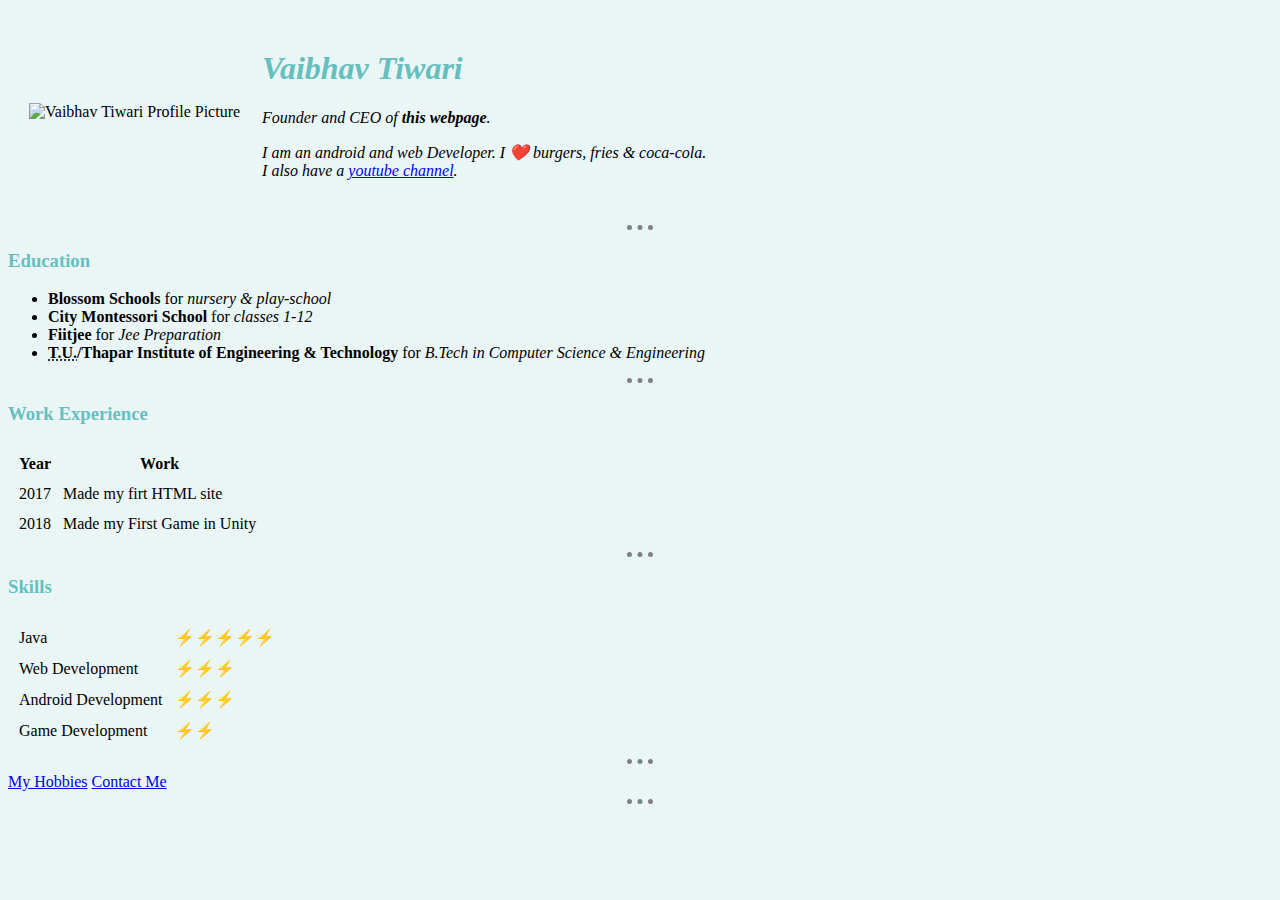
==== index.html @ fb86c1fb "Added Basic Style" ====
<!DOCTYPE html>
<html lang="en" dir="ltr">

<head>
  <meta charset="utf-8">
  <title>Vaibhav's Personal Site</title>
  <link rel="stylesheet" href="css/styles.css">
</head>

<body>
  <table cellspacing="20">
    <tr>
      <td>
        <img src="images/Vaibhav DP.png" alt="Vaibhav Tiwari Profile Picture" height="200" width="200">
      </td>
      <td>
        <h1><em>Vaibhav Tiwari<em></h1>
        <p><em>Founder and CEO of <strong>this webpage</strong>.</em></p>
        <p>I am an android and web Developer. I &#10084;&#65039; burgers, fries & <i>coca-cola</i>.<br>I also have a <a href="https://www.youtube.com/c/VaibhavTiwari27062003/videos">youtube channel</a>.</p>
      </td>
    </tr>
  </table>
  <hr size=3 noshade>
  <h3>Education</h3>
  <ul>
    <li><b>Blossom Schools</b> for <em>nursery & play-school</em></li>
    <li><b>City Montessori School</b> for <em>classes 1-12</em></li>
    <li><b>Fiitjee</b> for <em>Jee Preparation</em></li>
    <li><b><abbr title="Thapar University">T.U.</abbr>/Thapar Institute of Engineering & Technology</b> for <i>B.Tech in Computer Science & Engineering</i></li>
  </ul>
  <hr size=3 noshade>
  <h3>Work Experience</h3>
  <table cellspacing="10">
    <thead>
      <tr>
        <th>Year</th>
        <th>Work</th>
      </tr>
    </thead>
    <tbody>
      <tr>
        <td>2017</td>
        <td>Made my firt HTML site</td>
      </tr>
      <tr>
        <td>2018</td>
        <td>Made my First Game in Unity</td>
      </tr>
    </tbody>
  </table>

  <hr size=3 noshade>

  <h3>Skills</h3>
  <table cellspacing="10">
    <tr>
      <td>Java</td>
      <td>⚡⚡⚡⚡⚡</td>
    </tr>
    <tr>
      <td>Web Development</td>
      <td>⚡⚡⚡</td>
    </tr>
    <tr>
      <td>Android Development</td>
      <td>⚡⚡⚡</td>
    </tr>
    <tr>
      <td>Game Development</td>
      <td>⚡⚡</td>
    </tr>
</table>

  <hr size=3 noshade>
  <a href="hobbies.html">My Hobbies</a>
  <a href="contactme.html">Contact Me</a>
  <hr size=3 noshade>
  <!--going to add styles now XD-->

</html>
---- css/styles.css ----
body{
  background-color: #EAF6F6;
}

h1{
  color: #66BFBF;
}

h3{
color: #66BFBF;
}

hr{
  background-color: #EAF6F6;
  border-color: grey;
  border-style: none;
  border-top-style:dotted ;
  border-width: 5px;
  width: 2%;
}
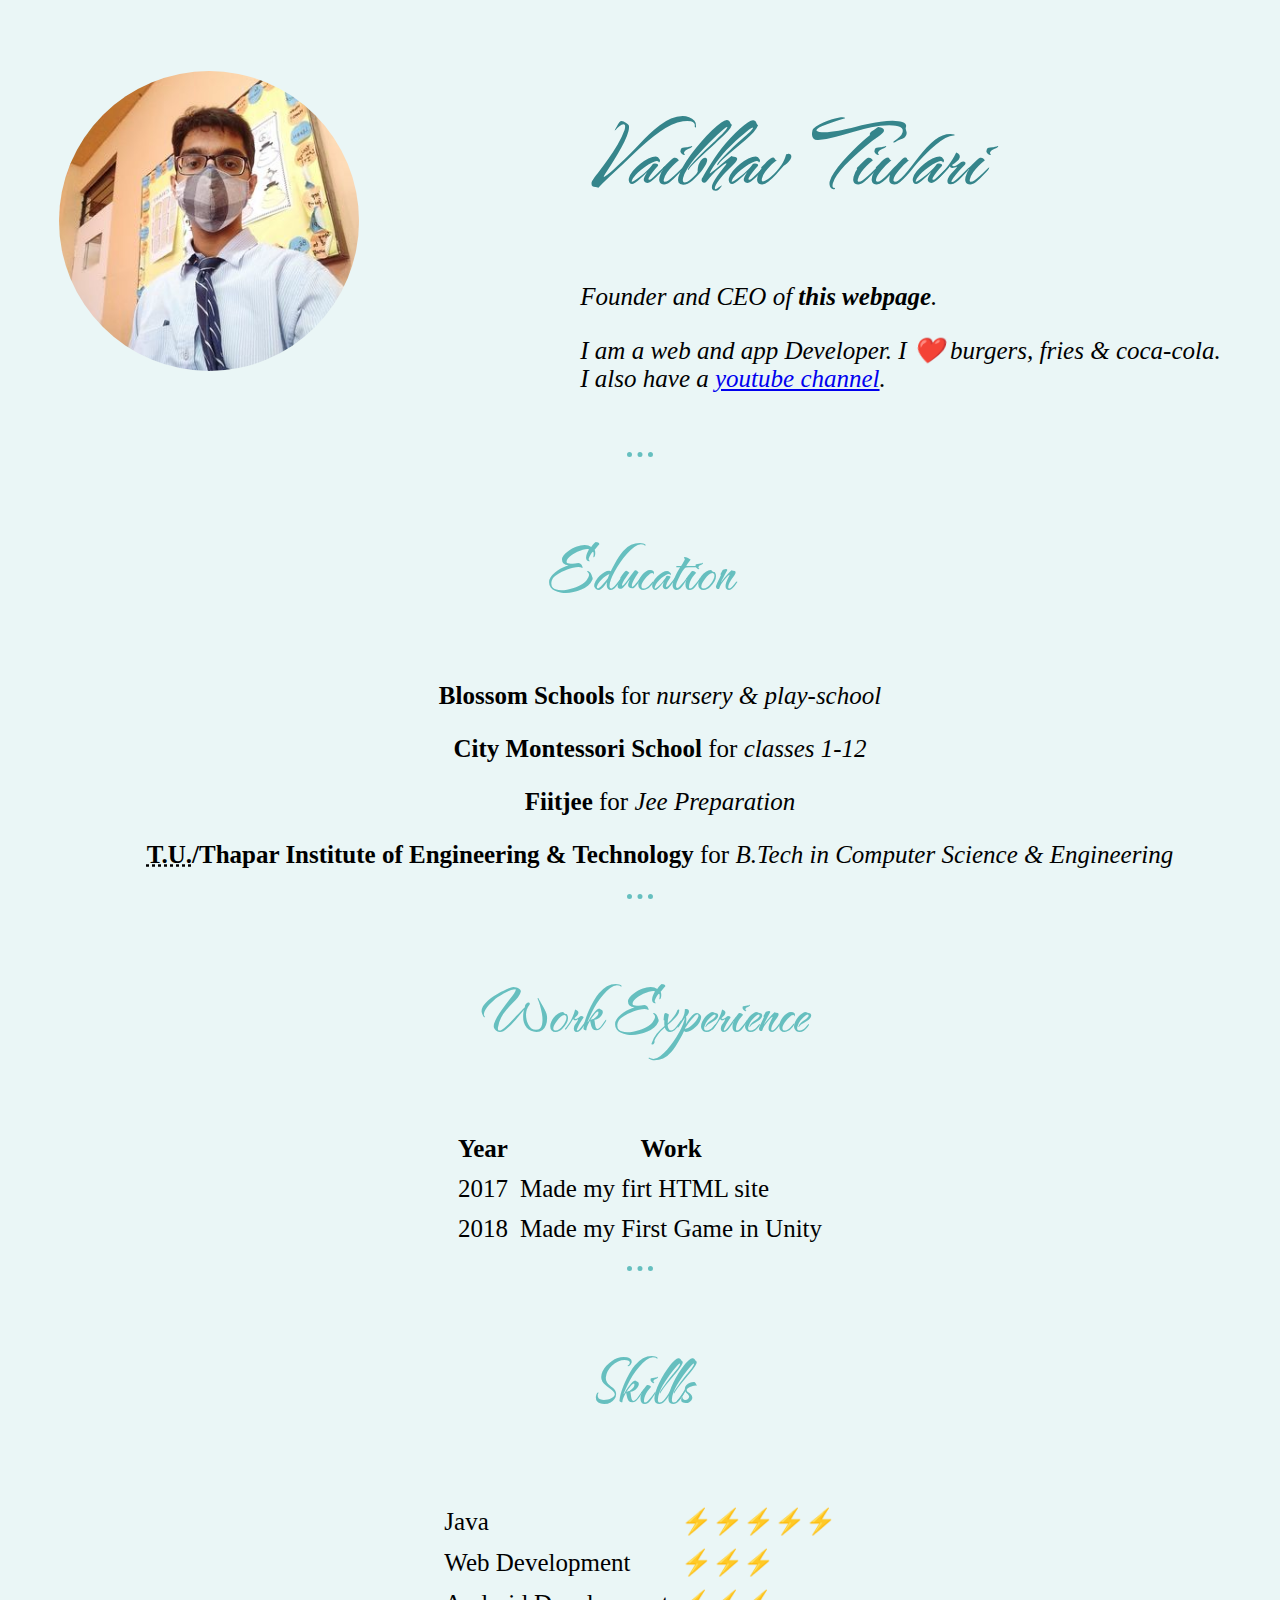
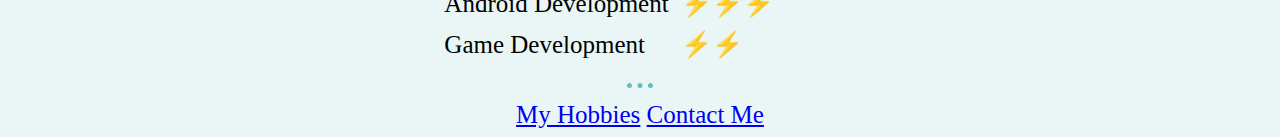
==== commit 66bb8809: "Styles the website v1.1" ====
--- a/index.html
+++ b/index.html
@@ -3,30 +3,34 @@
 
 <head>
   <meta charset="utf-8">
-  <title>Vaibhav's Personal Site</title>
-  <link rel="stylesheet" href="css/styles.css">
+  <link rel="preconnect" href="https://fonts.googleapis.com">
+<link rel="preconnect" href="https://fonts.gstatic.com" crossorigin>
+<link rel="stylesheet" href="css/styles.css">
+<link href="https://fonts.googleapis.com/css2?family=The+Nautigal&display=swap" rel="stylesheet">
 </head>
 
 <body>
+  <center>
+
   <table cellspacing="20">
     <tr>
-      <td>
-        <img src="images/Vaibhav DP.png" alt="Vaibhav Tiwari Profile Picture" height="200" width="200">
+      <td >
+        <img   height="300" width="300" src="images\final dp.jpg" alt="Vaibhav Tiwari Profile Picture">
       </td>
-      <td>
+      <td style="padding-left:200px;">
         <h1><em>Vaibhav Tiwari<em></h1>
         <p><em>Founder and CEO of <strong>this webpage</strong>.</em></p>
-        <p>I am an android and web Developer. I &#10084;&#65039; burgers, fries & <i>coca-cola</i>.<br>I also have a <a href="https://www.youtube.com/c/VaibhavTiwari27062003/videos">youtube channel</a>.</p>
+        <p>I am a web and app Developer. I &#10084;&#65039; burgers, fries & <i>coca-cola</i>.<br>I also have a <a href="https://www.youtube.com/c/VaibhavTiwari27062003/videos">youtube channel</a>.</p>
       </td>
     </tr>
   </table>
   <hr size=3 noshade>
   <h3>Education</h3>
   <ul>
-    <li><b>Blossom Schools</b> for <em>nursery & play-school</em></li>
-    <li><b>City Montessori School</b> for <em>classes 1-12</em></li>
-    <li><b>Fiitjee</b> for <em>Jee Preparation</em></li>
-    <li><b><abbr title="Thapar University">T.U.</abbr>/Thapar Institute of Engineering & Technology</b> for <i>B.Tech in Computer Science & Engineering</i></li>
+    <p><b>Blossom Schools</b> for <em>nursery & play-school</em></p>
+    <p><b>City Montessori School</b> for <em>classes 1-12</em></p>
+    <p><b>Fiitjee</b> for <em>Jee Preparation</em></p>
+    <p><b><abbr title="Thapar University">T.U.</abbr>/Thapar Institute of Engineering & Technology</b> for <i>B.Tech in Computer Science & Engineering</i></p>
   </ul>
   <hr size=3 noshade>
   <h3>Work Experience</h3>
@@ -74,7 +78,8 @@
   <hr size=3 noshade>
   <a href="hobbies.html">My Hobbies</a>
   <a href="contactme.html">Contact Me</a>
-  <hr size=3 noshade>
+
+</center>
   <!--going to add styles now XD-->
 
 </html>
--- a/css/styles.css
+++ b/css/styles.css
@@ -1,20 +1,39 @@
 body{
   background-color: #EAF6F6;
+  text-align: center;
+  align-items: center;
+  align-content: center;
+  font-size: 25px;
 }
 
 h1{
-  color: #66BFBF;
+  color: #35858B;
+  font-family: 'The Nautigal', cursive;
+  font-size: 100px;
 }
+
+a,p,th,td{
+  font-family: 'Caveat', cursive;
+}
+
+img{
+  border-radius:100%;
+}
+
 
 h3{
 color: #66BFBF;
+font-family: 'The Nautigal', cursive;
+font-size: 70px;
+text-align:center;
 }
 
 hr{
   background-color: #EAF6F6;
-  border-color: grey;
+  border-color: #66BFBF ;
   border-style: none;
   border-top-style:dotted ;
   border-width: 5px;
   width: 2%;
+
 }
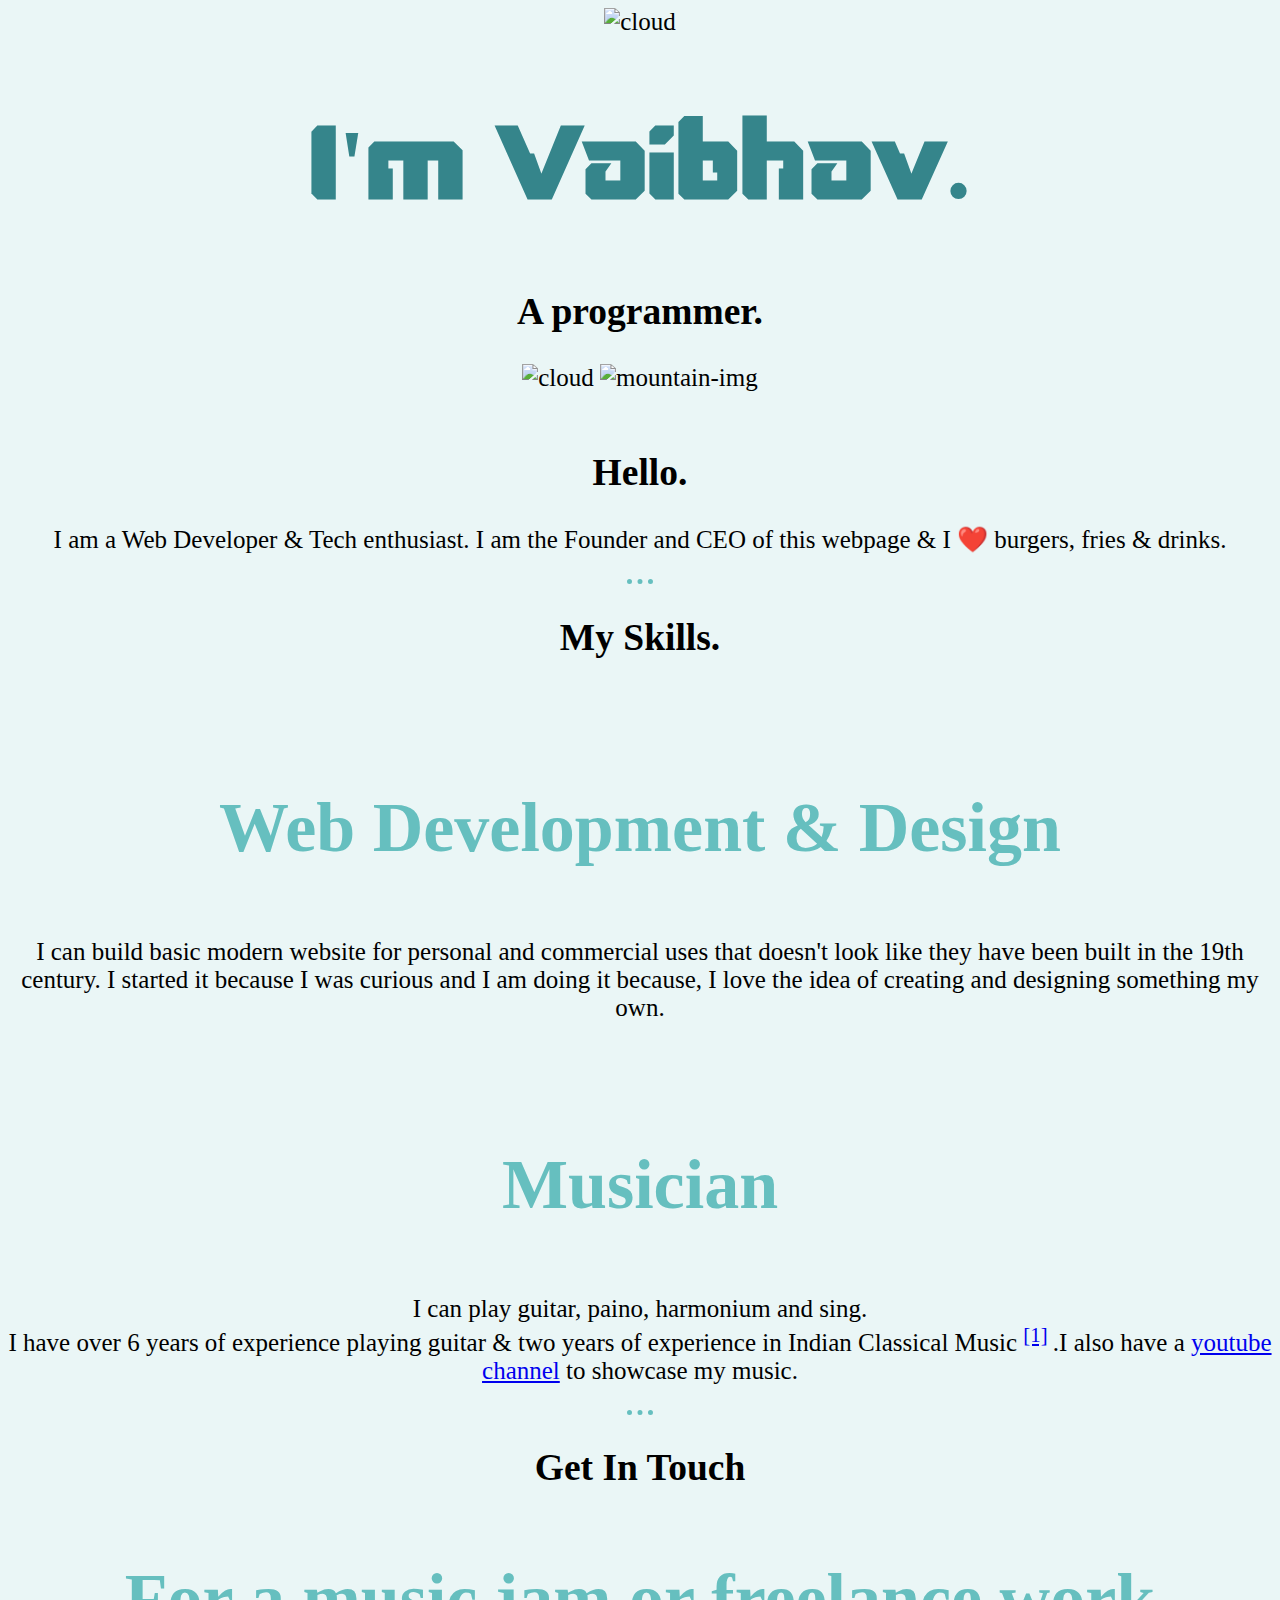
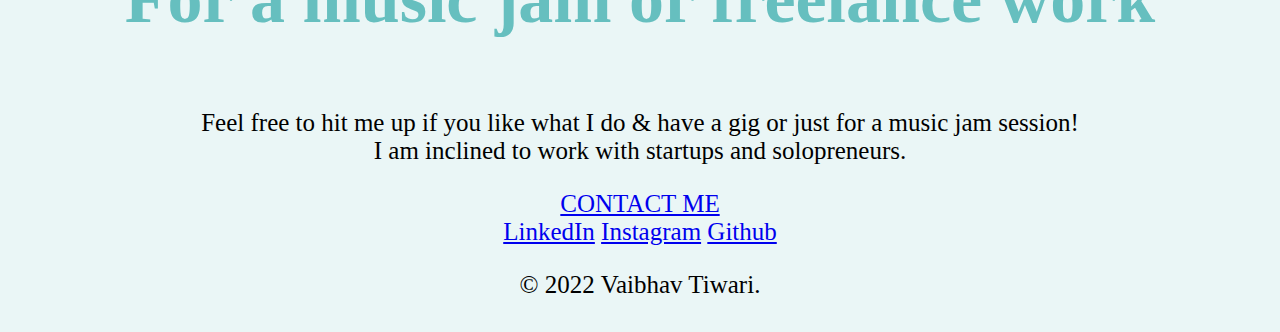
==== commit ef4563a4: "fixed major bug ,link styleshhet" ====
--- a/index.html
+++ b/index.html
@@ -2,84 +2,70 @@
 <html lang="en" dir="ltr">
 
 <head>
-  <meta charset="utf-8">
-  <link rel="preconnect" href="https://fonts.googleapis.com">
-<link rel="preconnect" href="https://fonts.gstatic.com" crossorigin>
-<link rel="stylesheet" href="css/styles.css">
-<link href="https://fonts.googleapis.com/css2?family=The+Nautigal&display=swap" rel="stylesheet">
+  <meta charset="utf-8" />
+  <title>Vaibhav Tiwari</title>
+  <link rel="stylesheet" href="css/styles.css" />
+  <link rel="apple-touch-icon" sizes="180x180" href="apple-touch-icon.png" />
+  <link rel="icon" type="image/png" sizes="32x32" href="favicon-32x32.png" />
+  <link rel="icon" type="image/png" sizes="16x16" href="favicon-16x16.png" />
+  <link rel="manifest" href="/site.webmanifest" />
+  <link rel="preconnect" href="https://fonts.googleapis.com" />
+  <link rel="preconnect" href="https://fonts.gstatic.com" crossorigin />
+  <link href="https://fonts.googleapis.com/css2?family=Sacramento&display=swap" rel="stylesheet" />
+  <link href="https://fonts.googleapis.com/css2?family=Merriweather&display=swap" rel="stylesheet" />
+  <link href="https://fonts.googleapis.com/css2?family=Montserrat&display=swap" rel="stylesheet" />
 </head>
 
 <body>
-  <center>
+  <div class="top-container">
+    <img class="top-cloud" src="images/cloud.png" alt="cloud" />
+    <h1>I'm Vaibhav.</h1>
+    <h2 id="ipro"> A <span id="pro">pro</span>grammer. </h2>
+    <img class="bottom-cloud" src="images/cloud.png" alt="cloud" />
+    <img src="images/mountain.png" alt="mountain-img" />
+  </div>
 
-  <table cellspacing="20">
-    <tr>
-      <td >
-        <img   height="300" width="300" src="images\final dp.jpg" alt="Vaibhav Tiwari Profile Picture">
-      </td>
-      <td style="padding-left:200px;">
-        <h1><em>Vaibhav Tiwari<em></h1>
-        <p><em>Founder and CEO of <strong>this webpage</strong>.</em></p>
-        <p>I am a web and app Developer. I &#10084;&#65039; burgers, fries & <i>coca-cola</i>.<br>I also have a <a href="https://www.youtube.com/c/VaibhavTiwari27062003/videos">youtube channel</a>.</p>
-      </td>
-    </tr>
-  </table>
-  <hr size=3 noshade>
-  <h3>Education</h3>
-  <ul>
-    <p><b>Blossom Schools</b> for <em>nursery & play-school</em></p>
-    <p><b>City Montessori School</b> for <em>classes 1-12</em></p>
-    <p><b>Fiitjee</b> for <em>Jee Preparation</em></p>
-    <p><b><abbr title="Thapar University">T.U.</abbr>/Thapar Institute of Engineering & Technology</b> for <i>B.Tech in Computer Science & Engineering</i></p>
-  </ul>
-  <hr size=3 noshade>
-  <h3>Work Experience</h3>
-  <table cellspacing="10">
-    <thead>
-      <tr>
-        <th>Year</th>
-        <th>Work</th>
-      </tr>
-    </thead>
-    <tbody>
-      <tr>
-        <td>2017</td>
-        <td>Made my firt HTML site</td>
-      </tr>
-      <tr>
-        <td>2018</td>
-        <td>Made my First Game in Unity</td>
-      </tr>
-    </tbody>
-  </table>
+  <div class="middle-container">
+    <div class="profile">
+      <img class="dp" src="images\final dp.png" alt="">
+      <h2>Hello.</h2>
+      <p>I am a Web Developer & Tech enthusiast. I am the Founder and CEO of this webpage & I ❤️ burgers, fries & drinks.</p>
+    </div>
+    <hr>
+    <div class="skills">
+      <h2>My Skills.</h2>
+      <div class="skill-row">
+        <img class="webd" src="C:\Users\tiwar\Downloads\coding.png" alt="">
+        <h3>Web Development & Design</h3>
+        <p>I can build basic modern website for personal and commercial uses that doesn't look like they have been built in the 19th century.
+        I started it because I was curious and I am doing it because, I love the idea of creating and designing something my own.</p>
+      </div>
+      <div class="skill-row">
+        <img class="guitar" src="C:\Users\tiwar\Downloads\electric-guitar.png" alt="">
+        <h3>Musician</h3>
+        <p>I can play guitar, paino, harmonium and sing.<br /> I have over 6 years of experience playing guitar & two years of experience in Indian Classical Music
+          <sup><a href="https://en.wikipedia.org/wiki/Indian_classical_music">[1]</a>
+          </sup>.I also have a <a href="https://www.youtube.com/c/VaibhavTiwari27062003/videos">youtube channel</a> to showcase my music.
+        </p>
+      </div>
+    </div>
+    <hr>
+    <div class="contact-me">
+      <h2>Get In Touch</h2>
+      <h3>For a music jam or freelance work</h3>
+      <p>Feel free to hit me up if you like what I do & have a gig or just for a music jam session! <br />I am inclined to work with startups and solopreneurs.</p>
+      <a class="btn" href="mailto:name@email.com">CONTACT ME</a>
+    </div>
+  </div>
 
-  <hr size=3 noshade>
 
-  <h3>Skills</h3>
-  <table cellspacing="10">
-    <tr>
-      <td>Java</td>
-      <td>⚡⚡⚡⚡⚡</td>
-    </tr>
-    <tr>
-      <td>Web Development</td>
-      <td>⚡⚡⚡</td>
-    </tr>
-    <tr>
-      <td>Android Development</td>
-      <td>⚡⚡⚡</td>
-    </tr>
-    <tr>
-      <td>Game Development</td>
-      <td>⚡⚡</td>
-    </tr>
-</table>
+  <div class="bottom-container">
+    <a class="footer-link" href="https://www.linkedin.com/in/vaibhav-tiwari-4708bb221/">LinkedIn</a>
+    <a class="footer-link" href="https://www.instagram.com/tiwarivaibhavin/">Instagram</a>
+    <a class="footer-link" href="https://github.com/vteam27">Github</a>
+    <p>© 2022 Vaibhav Tiwari.</p>
+  </div>
 
-  <hr size=3 noshade>
-  <a href="hobbies.html">My Hobbies</a>
-  <a href="contactme.html">Contact Me</a>
-
-</center>
-  <!--going to add styles now XD-->
+</body>
 
 </html>
--- a/css/styles.css
+++ b/css/styles.css
@@ -8,18 +8,18 @@
 
 h1{
   color: #35858B;
-  font-family: 'The Nautigal', cursive;
+  font-family: 'Mechanismo-Regular', cursive;
   font-size: 100px;
 }
 
-a,p,th,td{
-  font-family: 'Caveat', cursive;
+@font-face {
+    font-family: Mechanismo-Regular;
+    src: url(../fonts/Mechanismo-Regular.ttf);
 }
 
-img{
-  border-radius:100%;
+label,li,p,th,td{
+  font-family: 'Mali', cursive;
 }
-
 
 h3{
 color: #66BFBF;
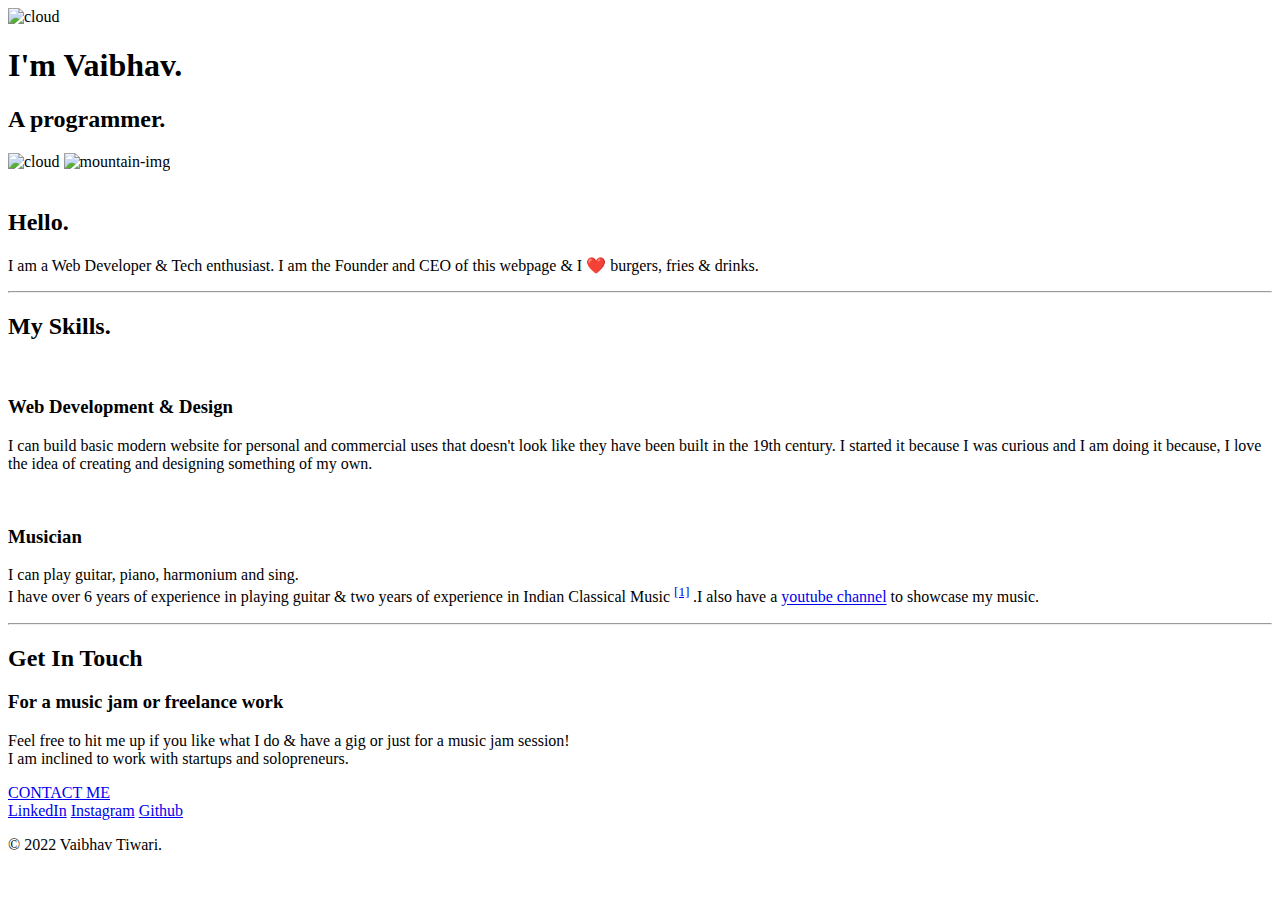
==== commit 73d43be8: "rough personalization" ====
--- a/index.html
+++ b/index.html
@@ -4,7 +4,7 @@
 <head>
   <meta charset="utf-8" />
   <title>Vaibhav Tiwari</title>
-  <link rel="stylesheet" href="css/styles.css" />
+  <link rel="stylesheet" href="CSS/styles.css" />
   <link rel="apple-touch-icon" sizes="180x180" href="apple-touch-icon.png" />
   <link rel="icon" type="image/png" sizes="32x32" href="favicon-32x32.png" />
   <link rel="icon" type="image/png" sizes="16x16" href="favicon-16x16.png" />
@@ -35,15 +35,15 @@
     <div class="skills">
       <h2>My Skills.</h2>
       <div class="skill-row">
-        <img class="webd" src="C:\Users\tiwar\Downloads\coding.png" alt="">
+        <img class="webd" src="images\coding.png" alt="">
         <h3>Web Development & Design</h3>
         <p>I can build basic modern website for personal and commercial uses that doesn't look like they have been built in the 19th century.
-        I started it because I was curious and I am doing it because, I love the idea of creating and designing something my own.</p>
+        I started it because I was curious and I am doing it because, I love the idea of creating and designing something of my own.</p>
       </div>
       <div class="skill-row">
-        <img class="guitar" src="C:\Users\tiwar\Downloads\electric-guitar.png" alt="">
+        <img class="guitar" src="images\electric-guitar.png" alt="">
         <h3>Musician</h3>
-        <p>I can play guitar, paino, harmonium and sing.<br /> I have over 6 years of experience playing guitar & two years of experience in Indian Classical Music
+        <p>I can play guitar, piano, harmonium and sing.<br /> I have over 6 years of experience in playing guitar & two years of experience in Indian Classical Music
           <sup><a href="https://en.wikipedia.org/wiki/Indian_classical_music">[1]</a>
           </sup>.I also have a <a href="https://www.youtube.com/c/VaibhavTiwari27062003/videos">youtube channel</a> to showcase my music.
         </p>
@@ -54,7 +54,7 @@
       <h2>Get In Touch</h2>
       <h3>For a music jam or freelance work</h3>
       <p>Feel free to hit me up if you like what I do & have a gig or just for a music jam session! <br />I am inclined to work with startups and solopreneurs.</p>
-      <a class="btn" href="mailto:name@email.com">CONTACT ME</a>
+      <a class="btn" href="mailto:tiwarivaibhavin@gmail.com">CONTACT ME</a>
     </div>
   </div>
 
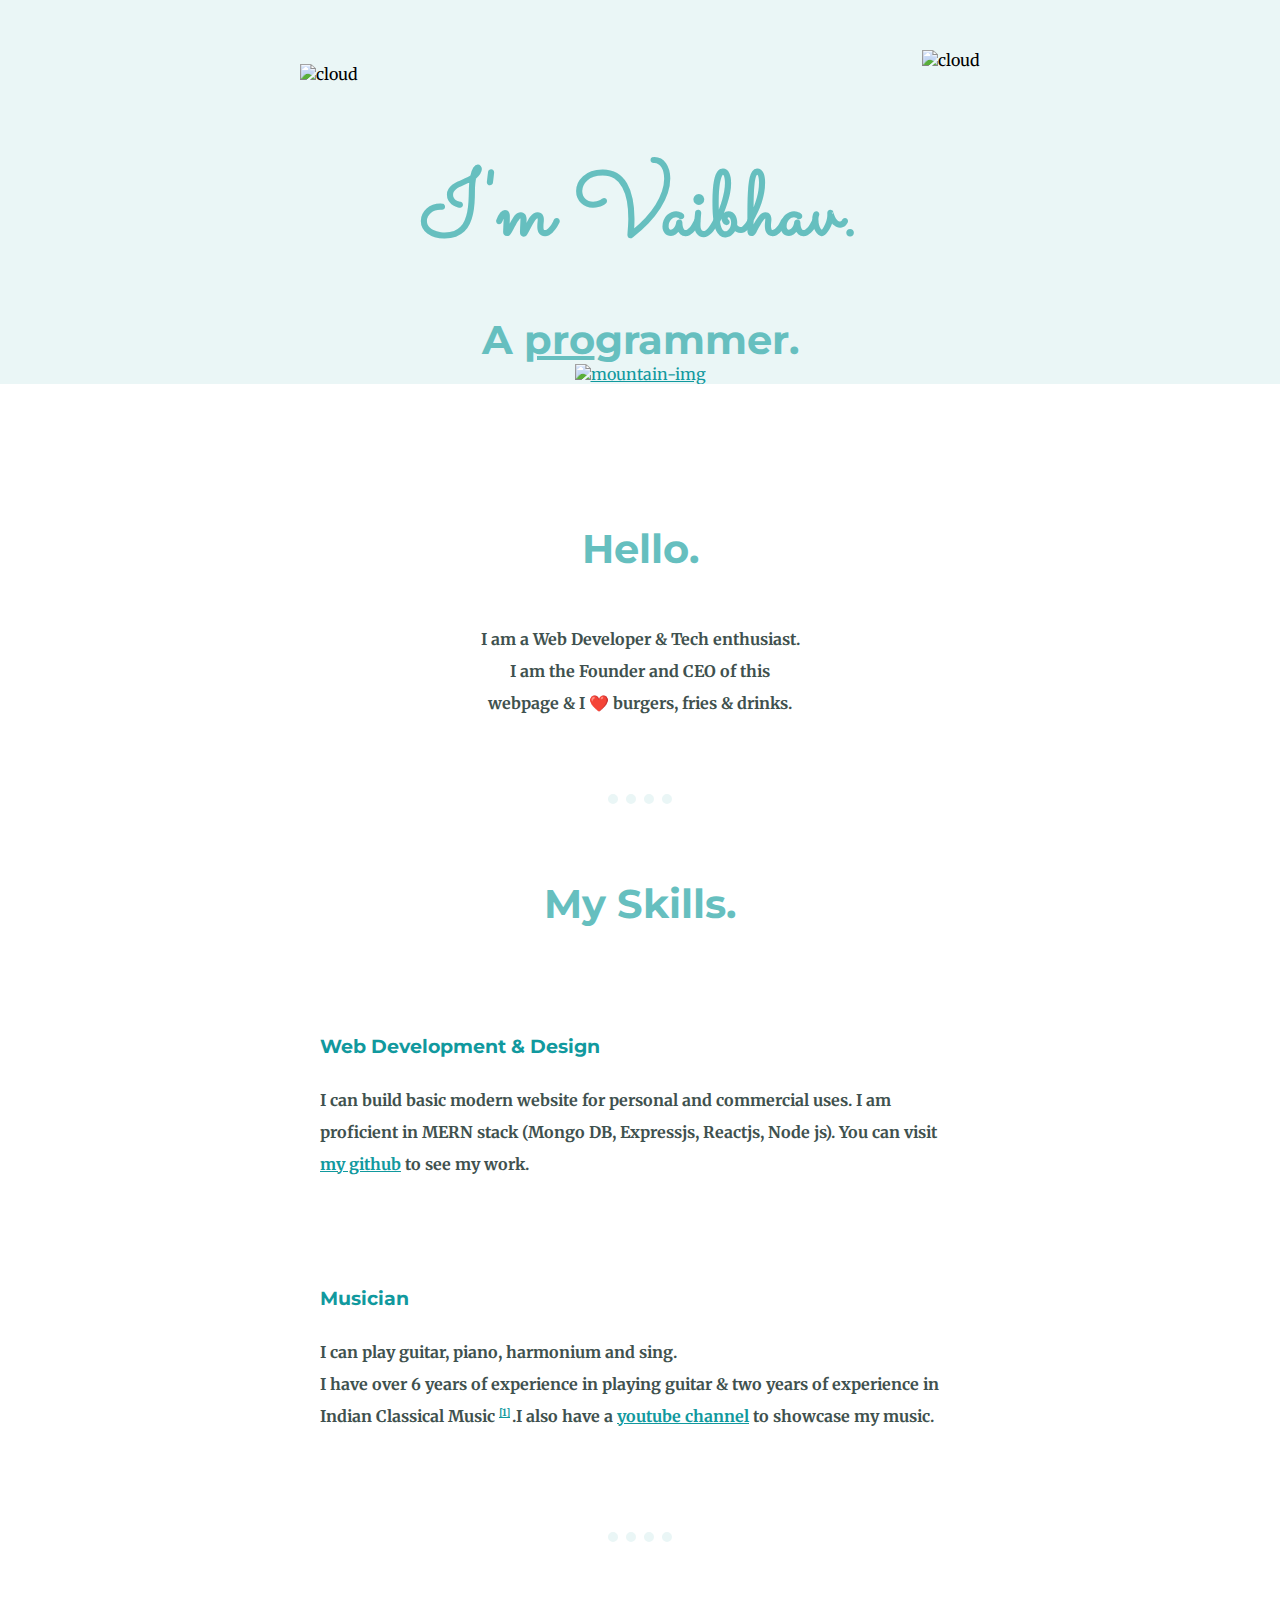
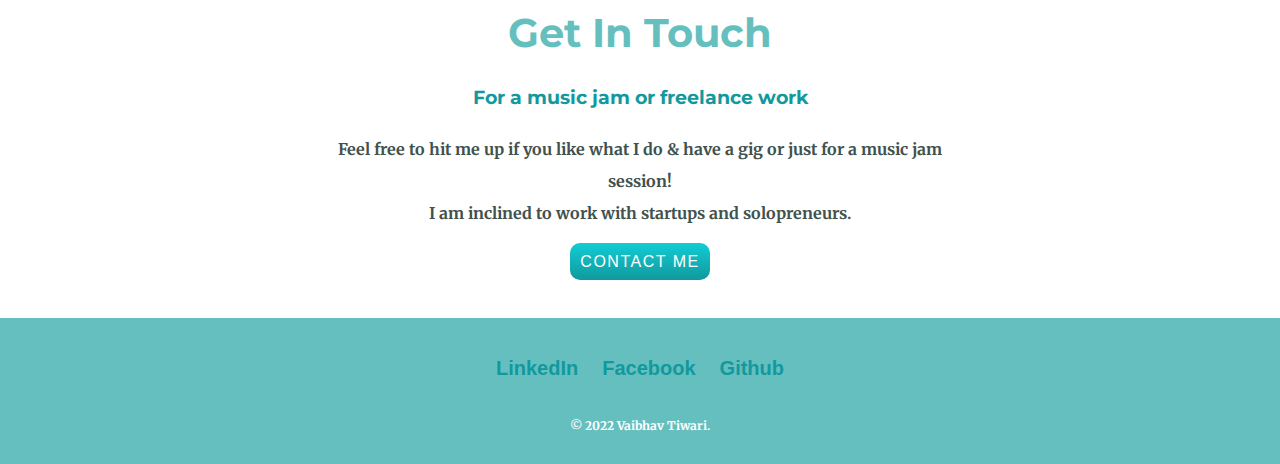
==== commit 9fabcc44: "Cleaned up code" ====
--- a/index.html
+++ b/index.html
@@ -1,71 +1,130 @@
 <!DOCTYPE html>
 <html lang="en" dir="ltr">
+    <head>
+        <meta charset="utf-8" />
+        <title>Vaibhav Tiwari</title>
+        <link rel="stylesheet" href="css/styles.css" />
+        <link
+            rel="apple-touch-icon"
+            sizes="180x180"
+            href="apple-touch-icon.png"
+        />
+        <link
+            rel="icon"
+            type="image/png"
+            sizes="32x32"
+            href="favicon-32x32.png"
+        />
+        <link
+            rel="icon"
+            type="image/png"
+            sizes="16x16"
+            href="favicon-16x16.png"
+        />
+        <link rel="manifest" href="/site.webmanifest" />
+        <link rel="preconnect" href="https://fonts.googleapis.com" />
+        <link rel="preconnect" href="https://fonts.gstatic.com" crossorigin />
+        <link
+            href="https://fonts.googleapis.com/css2?family=Sacramento&display=swap"
+            rel="stylesheet"
+        />
+        <link
+            href="https://fonts.googleapis.com/css2?family=Merriweather&display=swap"
+            rel="stylesheet"
+        />
+        <link
+            href="https://fonts.googleapis.com/css2?family=Montserrat&display=swap"
+            rel="stylesheet"
+        />
+    </head>
 
-<head>
-  <meta charset="utf-8" />
-  <title>Vaibhav Tiwari</title>
-  <link rel="stylesheet" href="CSS/styles.css" />
-  <link rel="apple-touch-icon" sizes="180x180" href="apple-touch-icon.png" />
-  <link rel="icon" type="image/png" sizes="32x32" href="favicon-32x32.png" />
-  <link rel="icon" type="image/png" sizes="16x16" href="favicon-16x16.png" />
-  <link rel="manifest" href="/site.webmanifest" />
-  <link rel="preconnect" href="https://fonts.googleapis.com" />
-  <link rel="preconnect" href="https://fonts.gstatic.com" crossorigin />
-  <link href="https://fonts.googleapis.com/css2?family=Sacramento&display=swap" rel="stylesheet" />
-  <link href="https://fonts.googleapis.com/css2?family=Merriweather&display=swap" rel="stylesheet" />
-  <link href="https://fonts.googleapis.com/css2?family=Montserrat&display=swap" rel="stylesheet" />
-</head>
+    <body>
+        <div class="top-container">
+            <img class="top-cloud" src="images/cloud.png" alt="cloud" />
+            <h1>I'm Vaibhav.</h1>
+            <h2 id="ipro">A <span id="pro">pro</span>grammer.</h2>
+            <img class="bottom-cloud" src="images/cloud.png" alt="cloud" />
+            <a href="file:///D:/Dev/Web%20Dev/My%20Website/CV/college.txt"
+                ><img src="images/mountain.png" alt="mountain-img"
+            /></a>
+        </div>
 
-<body>
-  <div class="top-container">
-    <img class="top-cloud" src="images/cloud.png" alt="cloud" />
-    <h1>I'm Vaibhav.</h1>
-    <h2 id="ipro"> A <span id="pro">pro</span>grammer. </h2>
-    <img class="bottom-cloud" src="images/cloud.png" alt="cloud" />
-    <img src="images/mountain.png" alt="mountain-img" />
-  </div>
+        <div class="middle-container">
+            <div class="profile">
+                <img class="dp" src="images\final dp.png" alt="" />
+                <h2>Hello.</h2>
+                <p>
+                    I am a Web Developer & Tech enthusiast. I am the Founder and
+                    CEO of this webpage & I ❤️ burgers, fries & drinks.
+                </p>
+            </div>
+            <hr />
+            <div class="skills">
+                <h2>My Skills.</h2>
+                <div class="skill-row">
+                    <img class="webd" src="images\coding.png" alt="" />
+                    <h3>Web Development & Design</h3>
+                    <p>
+                        I can build basic modern website for personal and
+                        commercial uses. I am proficient in MERN stack (Mongo
+                        DB, Expressjs, Reactjs, Node js). You can visit
+                        <a href="https://github.com/vteam27">my github</a> to
+                        see my work.
+                    </p>
+                </div>
+                <div class="skill-row">
+                    <img
+                        class="guitar"
+                        src="images\electric-guitar.png"
+                        alt=""
+                    />
+                    <h3>Musician</h3>
+                    <p>
+                        I can play guitar, piano, harmonium and sing.<br />
+                        I have over 6 years of experience in playing guitar &
+                        two years of experience in Indian Classical Music
+                        <sup
+                            ><a
+                                href="https://en.wikipedia.org/wiki/Indian_classical_music"
+                                >[1]</a
+                            > </sup
+                        >.I also have a
+                        <a
+                            href="https://www.youtube.com/c/VaibhavTiwari27062003/videos"
+                            >youtube channel</a
+                        >
+                        to showcase my music.
+                    </p>
+                </div>
+            </div>
+            <hr />
+            <div class="contact-me">
+                <h2>Get In Touch</h2>
+                <h3>For a music jam or freelance work</h3>
+                <p>
+                    Feel free to hit me up if you like what I do & have a gig or
+                    just for a music jam session! <br />I am inclined to work
+                    with startups and solopreneurs.
+                </p>
+                <a class="btn" href="mailto:tiwarivaibhavin@gmail.com"
+                    >CONTACT ME</a
+                >
+            </div>
+        </div>
 
-  <div class="middle-container">
-    <div class="profile">
-      <img class="dp" src="images\final dp.png" alt="">
-      <h2>Hello.</h2>
-      <p>I am a Web Developer & Tech enthusiast. I am the Founder and CEO of this webpage & I ❤️ burgers, fries & drinks.</p>
-    </div>
-    <hr>
-    <div class="skills">
-      <h2>My Skills.</h2>
-      <div class="skill-row">
-        <img class="webd" src="images\coding.png" alt="">
-        <h3>Web Development & Design</h3>
-        <p>I can build basic modern website for personal and commercial uses that doesn't look like they have been built in the 19th century.
-        I started it because I was curious and I am doing it because, I love the idea of creating and designing something of my own.</p>
-      </div>
-      <div class="skill-row">
-        <img class="guitar" src="images\electric-guitar.png" alt="">
-        <h3>Musician</h3>
-        <p>I can play guitar, piano, harmonium and sing.<br /> I have over 6 years of experience in playing guitar & two years of experience in Indian Classical Music
-          <sup><a href="https://en.wikipedia.org/wiki/Indian_classical_music">[1]</a>
-          </sup>.I also have a <a href="https://www.youtube.com/c/VaibhavTiwari27062003/videos">youtube channel</a> to showcase my music.
-        </p>
-      </div>
-    </div>
-    <hr>
-    <div class="contact-me">
-      <h2>Get In Touch</h2>
-      <h3>For a music jam or freelance work</h3>
-      <p>Feel free to hit me up if you like what I do & have a gig or just for a music jam session! <br />I am inclined to work with startups and solopreneurs.</p>
-      <a class="btn" href="mailto:tiwarivaibhavin@gmail.com">CONTACT ME</a>
-    </div>
-  </div>
-
-
-  <div class="bottom-container">
-    <a class="footer-link" href="https://www.linkedin.com/in/vaibhav-tiwari-4708bb221/">LinkedIn</a>
-    <a class="footer-link" href="https://www.instagram.com/tiwarivaibhavin/">Instagram</a>
-    <a class="footer-link" href="https://github.com/vteam27">Github</a>
-    <p>© 2022 Vaibhav Tiwari.</p>
-  </div>
-
-</body>
-
+        <div class="bottom-container">
+            <a
+                class="footer-link"
+                href="https://www.linkedin.com/in/vaibhav-tiwari-4708bb221/"
+                >LinkedIn</a
+            >
+            <a
+                class="footer-link"
+                href="https://www.facebook.com/tiwarivaibhavin"
+                >Facebook</a
+            >
+            <a class="footer-link" href="https://github.com/vteam27">Github</a>
+            <p>© 2022 Vaibhav Tiwari.</p>
+        </div>
+    </body>
 </html>
--- a/css/styles.css
+++ b/css/styles.css
@@ -0,0 +1,167 @@
+body {
+  text-align: center;
+  margin: 0;
+  font-family: "Merriweather", serif;
+}
+
+h1 {
+  color: #66BFBF;
+  /* font size 100% = 16px = 1em   1rem is root em & not dynamic, rem > em */
+  margin: 50px auto 0;
+  font-size: 562.5%;
+  font-family: "Sacramento", cursive;
+}
+
+h2 {
+  font-family: "Montserrat", sans-serif;
+  color: #66BFBF;
+  font-size: 2.5rem;
+}
+
+h3 {
+  font-family: "Montserrat", sans-serif;
+  color: #11999E;
+  font-weight: bolder;
+
+}
+
+p{
+  font-family:"Merriweather", serif ;
+  color: #40514E;
+  font-weight: bold;
+}
+
+a{
+  color: #11999E;
+}
+
+sup {
+  font-size: 10px;
+}
+
+hr{
+  width:5%;
+  border-style: none;
+  border-top-style: dotted;
+  border-color: #EAF6F6;
+  border-width: 10px;
+  margin:75px auto;
+}
+
+.top-container {
+  background-color: #EAF6F6;
+  padding-top: 100px;
+  position: relative;
+}
+
+.contact-me{
+  width: 50%;
+  line-height: 2rem;
+  margin: auto;
+  padding-bottom: 20px;
+}
+
+.profile{
+  width: 25%;
+  margin: auto;
+  padding-top: 60px;
+  line-height: 2;
+}
+
+.dp{
+  width: 60%;
+}
+
+.top-cloud {
+  position: absolute;
+  right: 300px;
+  top: 50px;
+}
+
+.bottom-cloud {
+  position: absolute;
+  bottom: 300px;
+  left: 300px;
+}
+
+
+  .skill-row{
+    margin:100px auto;
+    width: 50%;
+    text-align: left;
+    line-height: 2;
+  }
+
+.webd {
+  width: 25%;
+  float: left;
+  margin-right: 30px;
+}
+
+.guitar {
+  width: 25%;
+  float: right;
+  margin-left: 30px;
+}
+
+a.btn
+{
+  text-decoration: none;
+  background-image: linear-gradient(to bottom,  #11cdd4, #11999e);
+  border-radius: 10px;
+  padding:10px;
+  color: white;
+  font-family: sans-serif;
+    letter-spacing: 1.5px;
+}
+
+a.btn:hover
+{
+  text-decoration: none;
+  background-image: linear-gradient(to bottom, #30e3cb, #2bc4ad);
+  border-radius: 10px;
+  padding:10px;
+  color: white;
+  font-family: sans-serif;
+    letter-spacing: 1.5px;
+}
+
+.bottom-container{
+  margin: 20px auto 0;
+  background-color: #66BFBF;
+  padding:20px 0;
+  line-height: 3;
+}
+
+.bottom-container p{
+  color:white;
+  font-size: 75%;
+  margin:10px auto 0;
+}
+
+.footer-link{
+  color: #11999E;
+  font-family: sans-serif;
+  margin:10px;
+  text-decoration: none;
+  font-weight: bold;
+  font-size: 1.25rem;
+}
+
+.footer-link:hover{
+  color: #EAF6F6;
+  font-family: sans-serif;
+  margin:10px;
+  text-decoration: none;
+  font-weight: bold;
+  font-size: 1.25rem;
+}
+
+#ipro {
+  font-size: 2.5rem;
+  margin-bottom: 0;
+}
+
+#pro {
+  text-decoration: underline;
+}
